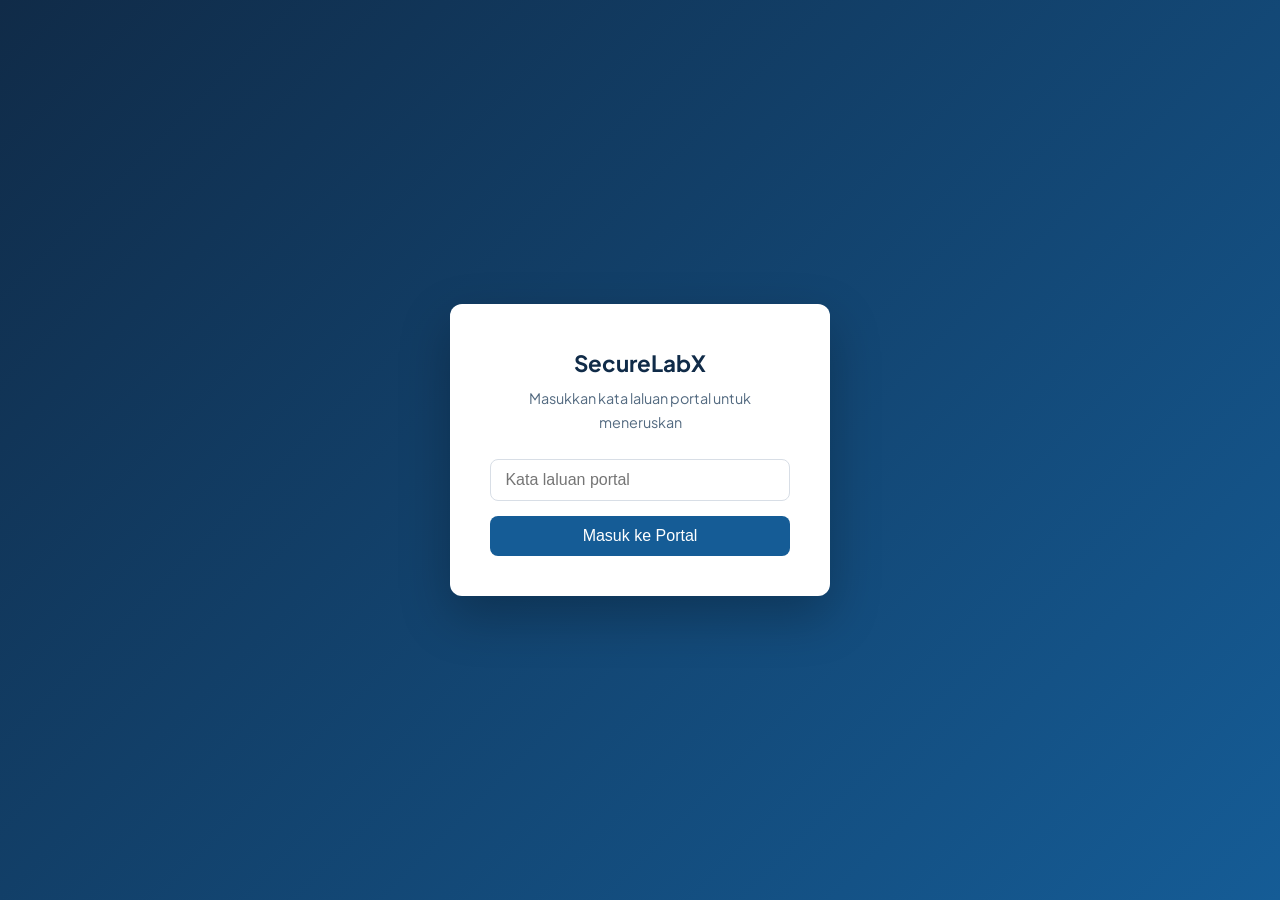
==== index.html @ be130019 "Update SLX Claim Portal V4 - Unified Dashboard" ====
<!DOCTYPE html>
<html lang="ms">
<head>
  <meta charset="UTF-8" />
  <meta name="viewport" content="width=device-width, initial-scale=1.0" />
  <meta name="color-scheme" content="light" />
  <meta name="description" content="Portal dalaman SecureLabX untuk tuntutan staf, pendahuluan tunai, permohonan pembelian dan semakan kelulusan yang dibenarkan." />
  <title>SecureLabX | Portal Permohonan &amp; Kelulusan Staf</title>

  <!-- Kekalkan CSS dan skrip asal untuk fungsi password portal. -->
  <link rel="stylesheet" href="assets/css/style.css" />
  <link rel="preconnect" href="https://fonts.googleapis.com" />
  <link rel="preconnect" href="https://fonts.gstatic.com" crossorigin />
  <link href="https://fonts.googleapis.com/css2?family=Plus+Jakarta+Sans:wght@400;500;600;700;800&display=swap" rel="stylesheet" />

  <style>
    :root {
      --slx-navy: #102b48;
      --slx-ink: #1d334e;
      --slx-blue: #155c96;
      --slx-muted: #536a80;
      --slx-bg: #f4f7fb;
      --slx-card: #ffffff;
      --slx-line: #d9e3ed;
      --slx-teal: #36b6b4;
      --slx-shadow: 0 12px 34px rgba(15, 39, 67, .055);
    }
    *, *::before, *::after { box-sizing: border-box; }
    html { scroll-behavior: smooth; }
    body { margin: 0; color: var(--slx-ink); background: var(--slx-bg); font-family: 'Plus Jakarta Sans', 'Segoe UI', Arial, sans-serif; line-height: 1.7; }
    /* Ubah hanya kawasan halaman portal, bukan tingkah laku login/password asal. */
    #slx-content { font-family: 'Plus Jakarta Sans', 'Segoe UI', Arial, sans-serif; color: var(--slx-ink); font-size: 16px; line-height: 1.7; }
    #slx-content a { color: inherit; }
    #slx-content .slx-header { display: flex; justify-content: space-between; align-items: center; gap: 20px; background: #fff; border-bottom: 1px solid var(--slx-line); padding: 17px max(25px, calc((100vw - 1200px)/2)); }
    #slx-content .slx-brand { display: inline-flex; align-items: center; gap: 12px; font-size: 23px; font-weight: 800; color: var(--slx-navy); letter-spacing: -.75px; white-space: nowrap; }
    #slx-content .brand-mark { display: inline-grid; place-items: center; width: 45px; height: 45px; background: var(--slx-navy); color: #fff; border-radius: 13px; font-size: 14px; font-weight: 800; letter-spacing: -.4px; }
    #slx-content .slx-nav { display: flex; gap: 5px; align-items: center; flex-wrap: wrap; }
    #slx-content .slx-nav a { text-decoration: none; font-size: 14px; font-weight: 700; color: #52667b; padding: 10px 12px; border-radius: 9px; transition: background .18s, color .18s; }
    #slx-content .slx-nav a:hover, #slx-content .slx-nav a:focus-visible { background: #eaf3fa; color: var(--slx-blue); }
    #slx-content .slx-nav a.active { background: #eaf3fa; color: #124e80; }
    #slx-content .slx-main { max-width: 1240px; padding: 36px 24px 56px; margin: 0 auto; }

    #slx-content .slx-hero { position: relative; overflow: hidden; padding: 56px 57px; border-radius: 23px; color: #fff; background: linear-gradient(112deg, #102c4b 0%, #154572 66%, #1b648c 100%); box-shadow: 0 17px 40px rgba(14, 43, 78, .12); }
    #slx-content .slx-hero::after { content: ''; position: absolute; width: 420px; height: 420px; top: -172px; right: -115px; border: 1px solid rgba(255,255,255,.16); border-radius: 50%; box-shadow: 0 0 0 60px rgba(255,255,255,.045), 0 0 0 119px rgba(255,255,255,.028); pointer-events: none; }
    #slx-content .hero-content { position: relative; z-index: 1; max-width: 820px; }
    #slx-content .eyebrow { display: inline-flex; align-items: center; gap: 9px; border: 1px solid rgba(208, 237, 249, .3); background: rgba(255,255,255,.09); border-radius: 30px; padding: 7px 14px; font-size: 12px; font-weight: 800; letter-spacing: 1px; text-transform: uppercase; color: #e5f3fe; }
    #slx-content .eyebrow::before { content: ''; display: inline-block; height: 7px; width: 7px; border-radius: 100%; background: #6ee0d5; }
    #slx-content .slx-hero h1 { margin: 19px 0 18px; color: #fff; font-size: clamp(33px, 4.1vw, 52px); font-weight: 800; line-height: 1.23; letter-spacing: -1.8px; }
    #slx-content .slx-hero .lead { max-width: 740px; color: #e4eff9; font-size: 18px; line-height: 1.85; margin: 0; font-weight: 500; }
    #slx-content .hero-actions { display: flex; flex-wrap: wrap; gap: 12px; margin-top: 27px; }
    #slx-content .hero-btn { display: inline-flex; align-items: center; justify-content: center; gap: 9px; min-height: 49px; border-radius: 11px; text-decoration: none; padding: 12px 19px; font-size: 15px; font-weight: 800; transition: transform .18s, background .18s; }
    #slx-content .hero-btn:hover { transform: translateY(-2px); }
    #slx-content .hero-btn.primary { background: #fff; color: #124673; }
    #slx-content .hero-btn.secondary { border: 1px solid rgba(255,255,255,.42); background: rgba(255,255,255,.10); color: #fff; }

    #slx-content .intro-panel { display: grid; grid-template-columns: 1.24fr 1fr; gap: 19px; margin-top: 23px; }
    #slx-content .intro-card { background: #fff; border: 1px solid var(--slx-line); border-radius: 17px; padding: 27px 29px; box-shadow: var(--slx-shadow); }
    #slx-content .intro-card h2 { margin: 0 0 10px; color: var(--slx-navy); font-size: 21px; font-weight: 800; letter-spacing: -.5px; }
    #slx-content .intro-card p { margin: 0; color: var(--slx-muted); font-size: 16px; line-height: 1.9; }
    #slx-content .who-list { padding: 0; margin: 11px 0 0; list-style: none; }
    #slx-content .who-list li { position: relative; padding-left: 23px; color: var(--slx-muted); font-size: 15.5px; line-height: 1.8; }
    #slx-content .who-list li + li { margin-top: 9px; }
    #slx-content .who-list li::before { position: absolute; top: 12px; left: 1px; content: ''; width: 8px; height: 8px; background: var(--slx-teal); border-radius: 50%; }
    #slx-content .who-list strong { color: var(--slx-ink); }

    #slx-content .section-heading { display: flex; align-items: end; justify-content: space-between; gap: 23px; margin: 48px 0 20px; }
    #slx-content .section-heading .kicker { display: block; color: #286b92; text-transform: uppercase; font-size: 12px; font-weight: 800; letter-spacing: 1.45px; margin: 0 0 7px; }
    #slx-content .section-heading h2 { font-size: 29px; line-height: 1.3; letter-spacing: -.8px; font-weight: 800; color: var(--slx-navy); margin: 0; }
    #slx-content .section-heading p { margin: 0 0 2px; font-size: 15px; line-height: 1.65; max-width: 410px; color: var(--slx-muted); text-align: right; }
    #slx-content .slx-services { display: grid; grid-template-columns: repeat(3, minmax(0, 1fr)); gap: 19px; }
    #slx-content .service-card { min-width: 0; display: flex; flex-direction: column; background: var(--slx-card); border: 1px solid var(--slx-line); padding: 29px 27px 26px; text-decoration: none; border-radius: 18px; box-shadow: var(--slx-shadow); transition: transform .2s, box-shadow .2s, border-color .2s; }
    #slx-content .service-card:hover, #slx-content .service-card:focus-visible { transform: translateY(-4px); border-color: #a7c8df; box-shadow: 0 19px 37px rgba(22, 54, 89, .11); }
    #slx-content .card-top { display: flex; justify-content: space-between; align-items: flex-start; gap: 8px; margin-bottom: 24px; }
    #slx-content .card-icon { display: inline-grid; place-items: center; flex: none; width: 54px; height: 54px; border-radius: 15px; color: #195d94; background: #eaf4fc; }
    #slx-content .card-icon svg { width: 27px; height: 27px; stroke: currentColor; fill: none; stroke-width: 1.75; stroke-linecap: round; stroke-linejoin: round; }
    #slx-content .service-label { display: inline-block; border-radius: 24px; padding: 5px 10px; background: #eef4f9; color: #4c6880; font-size: 11px; line-height: 1.5; font-weight: 800; letter-spacing: .35px; white-space: nowrap; }
    #slx-content .service-label.live { background: #e7f7f2; color: #17634d; }
    #slx-content .service-card h3 { color: var(--slx-navy); font-size: 20px; line-height: 1.45; letter-spacing: -.5px; margin: 0 0 12px; font-weight: 800; }
    #slx-content .service-card p { color: var(--slx-muted); font-size: 16px; line-height: 1.85; margin: 0 0 24px; }
    #slx-content .card-link { color: var(--slx-blue); font-size: 15px; display: inline-flex; align-items: center; gap: 9px; font-weight: 800; margin-top: auto; }
    #slx-content .card-link .arrow { font-size: 20px; line-height: 1; }

    #slx-content .process { display: grid; grid-template-columns: repeat(3, minmax(0,1fr)); gap: 12px; margin-top: 20px; }
    #slx-content .process-item { display: flex; align-items: center; gap: 12px; padding: 17px 19px; background: #e8f1f9; border: 1px solid #d6e5f1; border-radius: 13px; }
    #slx-content .step-number { display: inline-grid; place-items: center; flex: none; width: 32px; height: 32px; border-radius: 10px; color: #fff; background: #1c6397; font-size: 15px; font-weight: 800; }
    #slx-content .process-item span:last-child { color: #244a67; font-size: 15px; font-weight: 700; }

    #slx-content .approval-card { display: flex; align-items: center; gap: 24px; background: #fff; border: 1px solid #caddec; border-radius: 19px; padding: 28px 29px; text-decoration: none; box-shadow: var(--slx-shadow); transition: transform .2s, box-shadow .2s; }
    #slx-content .approval-card:hover, #slx-content .approval-card:focus-visible { transform: translateY(-3px); box-shadow: 0 17px 35px rgba(19, 55, 87, .11); }
    #slx-content .approval-card .card-icon { height: 65px; width: 65px; border-radius: 17px; background: #dcecf9; }
    #slx-content .approval-info { min-width: 0; flex: 1; }
    #slx-content .approval-info h3 { font-size: 21px; line-height: 1.45; margin: 6px 0 7px; color: var(--slx-navy); font-weight: 800; }
    #slx-content .approval-info p { color: var(--slx-muted); font-size: 16px; line-height: 1.8; margin: 0; }
    #slx-content .approval-action { display: inline-flex; justify-content: center; align-items: center; gap: 8px; white-space: nowrap; background: #16598f; color: #fff; border-radius: 11px; min-height: 47px; padding: 12px 16px; font-size: 14px; font-weight: 800; }

    #slx-content .notice { display: flex; gap: 15px; margin-top: 26px; padding: 23px 25px; border: 1px solid var(--slx-line); background: #fff; border-radius: 16px; }
    #slx-content .notice-symbol { display: inline-grid; place-items: center; flex: none; width: 35px; height: 35px; border-radius: 50%; color: #16598f; background: #e6f2fb; font-weight: 800; font-size: 18px; }
    #slx-content .notice h3 { color: var(--slx-navy); font-size: 17px; line-height: 1.4; margin: 0 0 5px; font-weight: 800; }
    #slx-content .notice p { color: var(--slx-muted); font-size: 15px; line-height: 1.9; margin: 0; }
    #slx-content .slx-footer { text-align: center; border-top: 1px solid var(--slx-line); padding: 25px 16px 30px; font-size: 13px; color: #62788b; }
    #slx-content a:focus-visible { outline: 3px solid #32a7be; outline-offset: 3px; }
    @media (max-width: 1060px) {
      #slx-content .slx-header { flex-direction: column; align-items: flex-start; gap: 12px; padding: 18px 26px; }
      #slx-content .slx-services { grid-template-columns: repeat(2, minmax(0, 1fr)); }
      #slx-content .intro-panel { grid-template-columns: 1fr; }
      #slx-content .approval-card { flex-wrap: wrap; }
      #slx-content .approval-action { margin-left: 89px; }
    }
    @media (max-width: 670px) {
      #slx-content .slx-main { padding: 18px 15px 42px; }
      #slx-content .slx-header { padding: 14px 15px; }
      #slx-content .slx-nav { max-width: 100%; flex-wrap: nowrap; overflow-x: auto; padding-bottom: 4px; }
      #slx-content .slx-nav a { white-space: nowrap; flex: none; padding: 9px 10px; font-size: 13px; }
      #slx-content .slx-hero { padding: 35px 25px; border-radius: 17px; }
      #slx-content .slx-hero h1 { font-size: 34px; letter-spacing: -1px; }
      #slx-content .slx-hero .lead { font-size: 16px; }
      #slx-content .hero-btn { width: 100%; }
      #slx-content .intro-card { padding: 23px 21px; }
      #slx-content .section-heading { display: block; margin: 35px 0 17px; }
      #slx-content .section-heading h2 { font-size: 25px; }
      #slx-content .section-heading p { text-align: left; max-width: none; margin-top: 8px; }
      #slx-content .slx-services, #slx-content .process { grid-template-columns: 1fr; }
      #slx-content .service-card { padding: 25px 22px; }
      #slx-content .approval-card { align-items: flex-start; flex-direction: column; padding: 23px 21px; }
      #slx-content .approval-action { margin-left: 0; width: 100%; }
      #slx-content .notice { padding: 20px 18px; }
    }
    @media (prefers-reduced-motion: reduce) {
      html { scroll-behavior: auto; }
      #slx-content .service-card, #slx-content .approval-card, #slx-content .hero-btn { transition: none; }
    }
  </style>
</head>
<body>

<!-- JANGAN tukar ID di bawah. auth.js bergantung pada ID ini. -->
<div id="slx-gate">
  <div class="slx-gate-card">
    <h1>SecureLabX</h1>
    <p class="subtitle">Masukkan kata laluan portal untuk meneruskan</p>
    <form id="slx-gate-form">
      <input type="password" id="slx-gate-password" placeholder="Kata laluan portal" autocomplete="current-password" required />
      <button type="submit">Masuk ke Portal</button>
      <p id="slx-gate-error">Kata laluan tidak tepat. Sila cuba lagi.</p>
    </form>
  </div>
</div>

<div id="slx-content">
  <header class="slx-header">
    <div class="slx-brand"><span class="brand-mark" aria-hidden="true">SLX</span><span>SecureLabX</span></div>
    <nav class="slx-nav" aria-label="Navigasi utama">
      <a href="index.html" class="active" aria-current="page">Utama</a>
      <a href="#applications">Permohonan Staf</a>
      <a href="claim_form/claim_form.html">Claim Request</a>
      <a href="claim_form/dashboard.html">Claim Dashboard</a>
      <a href="https://script.google.com/macros/s/AKfycbx4iBJ4kCzPxj4_gWT8E-dr0n1TlCt_-ikyGUvIaXJ5-uUkg5db8K-AGAieKJ2CPg6H/exec" target="_blank" rel="noopener noreferrer">Cash Advance</a>
      <a href="#management">Kelulusan</a>
    </nav>
  </header>

  <main class="slx-main">
    <section class="slx-hero" aria-labelledby="main-title">
      <div class="hero-content">
        <span class="eyebrow">Portal Dalaman SecureLabX</span>
        <h1 id="main-title">Permohonan Staf.<br>Lebih Mudah, Lebih Tersusun.</h1>
        <p class="lead">Satu pusat akses untuk menghantar tuntutan kerja, memohon pendahuluan tunai dan membuat permintaan pembelian. Pegawai yang diberi kuasa juga boleh mengurus semakan dan rekod kelulusan melalui dashboard khas.</p>
        <div class="hero-actions">
          <a class="hero-btn primary" href="#applications">Lihat Permohonan <span aria-hidden="true">↓</span></a>
          <a class="hero-btn secondary" href="#management">Dashboard Kelulusan <span aria-hidden="true">↗</span></a>
        </div>
      </div>
    </section>

    <div class="intro-panel">
      <section class="intro-card" aria-labelledby="about-heading">
        <h2 id="about-heading">Portal Ini Untuk Apa?</h2>
        <p>Portal ini ialah <strong>pusat permohonan dalaman SecureLabX</strong>. Semua borang utama dihimpunkan di satu tempat supaya staf mudah memilih jenis permohonan yang betul. Setiap permohonan akan diproses mengikut prosedur dan pegawai yang bertanggungjawab bagi modul berkenaan.</p>
      </section>
      <section class="intro-card" aria-labelledby="who-heading">
        <h2 id="who-heading">Siapa Yang Boleh Menggunakannya?</h2>
        <ul class="who-list">
          <li><strong>Staf SLX:</strong> Hantar permohonan kerja melalui borang yang berkaitan.</li>
          <li><strong>Finance &amp; Management:</strong> Semak, rekod tindakan dan pantau permohonan mengikut akses yang dibenarkan.</li>
        </ul>
      </section>
    </div>

    <section id="applications" aria-labelledby="applications-heading">
      <div class="section-heading">
        <div><span class="kicker">Pusat Permohonan</span><h2 id="applications-heading">Staff Applications</h2></div>
        <p>Pilih borang berdasarkan tujuan permohonan. Setiap borang mempunyai proses dan dokumen sokongan tersendiri.</p>
      </div>

      <div class="slx-services">
        <a class="service-card" href="claim_form/claim_form.html">
          <div class="card-top">
            <span class="card-icon" aria-hidden="true"><svg viewBox="0 0 24 24"><path d="M8 3h8l3 3v15l-3-2-4 2-4-2-3 2V3h3z"/><path d="M9 9h6M9 13h6"/></svg></span>
            <span class="service-label">TUNTUTAN</span>
          </div>
          <h3>Claim Request</h3>
          <p>Untuk menuntut semula perbelanjaan rasmi syarikat yang telah dibayar oleh staf. Sertakan resit dan dokumen sokongan untuk semakan Finance.</p>
          <span class="card-link">Buka Borang Claim <span class="arrow" aria-hidden="true">→</span></span>
        </a>

        <a class="service-card" href="https://script.google.com/macros/s/AKfycbx4iBJ4kCzPxj4_gWT8E-dr0n1TlCt_-ikyGUvIaXJ5-uUkg5db8K-AGAieKJ2CPg6H/exec" target="_blank" rel="noopener noreferrer">
          <div class="card-top">
            <span class="card-icon" aria-hidden="true"><svg viewBox="0 0 24 24"><rect x="3" y="6" width="18" height="14" rx="2"/><path d="M3 10h18M7 16h4M16 3v3"/></svg></span>
            <span class="service-label live">RASMI / AKTIF</span>
          </div>
          <h3>Cash Advance Application</h3>
          <p>Untuk memohon wang pendahuluan <strong>sebelum</strong> perbelanjaan kerja dibuat. Staf boleh menyemak permohonan dan menghantar resit bagi penyelesaian pendahuluan (settlement).</p>
          <span class="card-link">Buka Cash Advance <span class="arrow" aria-hidden="true">↗</span></span>
        </a>

        <a class="service-card" href="https://script.google.com/macros/s/AKfycby_X7b4Rk4EPM42kFjE6WEC58GGOBz6Cfj9ABED5ZtMEh94Sp7uUG8ZiTL-DDYAFSKo1g/exec" target="_blank" rel="noopener noreferrer">
          <div class="card-top">
            <span class="card-icon" aria-hidden="true"><svg viewBox="0 0 24 24"><path d="M4 7h16l-2 12H6L4 7zM8 7V5a4 4 0 0 1 8 0v2"/><path d="M9 12h6"/></svg></span>
            <span class="service-label live">PR · RASMI / AKTIF</span>
          </div>
          <h3>Purchase Request Application</h3>
          <p>Untuk memohon pembelian barang, peralatan atau perkhidmatan bagi kegunaan operasi, projek atau jabatan sebelum tindakan pembelian dibuat.</p>
          <span class="card-link">Buka Purchase Request <span class="arrow" aria-hidden="true">↗</span></span>
        </a>
      </div>

      <div class="process" aria-label="Panduan ringkas">
        <div class="process-item"><span class="step-number">1</span><span>Pilih jenis permohonan</span></div>
        <div class="process-item"><span class="step-number">2</span><span>Isi maklumat &amp; lampiran</span></div>
        <div class="process-item"><span class="step-number">3</span><span>Hantar untuk proses berkaitan</span></div>
      </div>
    </section>

    <section id="management" aria-labelledby="management-heading">
      <div class="section-heading">
        <div><span class="kicker">Akses Pegawai Dibenarkan</span><h2 id="management-heading">Management &amp; Approvals</h2></div>
        <p>Khas untuk pegawai yang mempunyai peranan semakan, kelulusan atau pemantauan.</p>
      </div>

      <!-- Claim Management: separate Admin/OM login at Apps Script -->
      <a class="approval-card" href="claim_form/dashboard.html" style="margin-bottom:16px">
        <span class="card-icon" aria-hidden="true"><svg viewBox="0 0 24 24"><path d="M4 3h12l4 4v14H4V3zM8 11h8M8 15h5M8 7h4"/><path d="m15 17 2 2 4-5"/></svg></span>
        <span class="approval-info">
          <span class="service-label live">CLAIM · MANAGEMENT</span>
          <h3>Reimbursement Claim — Management Dashboard</h3>
          <p><strong>Admin/HR</strong> menyemak tuntutan dan <strong>OM</strong> membuat kelulusan melalui username/password sedia ada. Finance dan Audit mengakses fungsi masing-masing mengikut kebenaran.</p>
        </span>
        <span class="approval-action">Buka Claim Dashboard <span aria-hidden="true">↗</span></span>
      </a>

      <a class="approval-card" href="https://script.google.com/macros/s/AKfycbx4iBJ4kCzPxj4_gWT8E-dr0n1TlCt_-ikyGUvIaXJ5-uUkg5db8K-AGAieKJ2CPg6H/exec?view=approval" target="_blank" rel="noopener noreferrer">
        <span class="card-icon" aria-hidden="true"><svg viewBox="0 0 24 24"><path d="M7 3h10l3 3v15H4V3h3zM8 11l2.3 2.3L16 8M8 17h8"/></svg></span>
        <span class="approval-info">
          <span class="service-label live">BCA · RASMI / AKTIF</span>
          <h3>Business Cash Advance — Approval &amp; Finance Dashboard</h3>
          <p>Untuk <strong>Finance, OM, Yan Ting dan Owner Audit</strong> menyemak permohonan, merekod keputusan pihak yang diberi kuasa, mengurus rekod pembayaran dan settlement mengikut peranan. Login menggunakan email berdaftar dan kod OTP.</p>
        </span>
        <span class="approval-action">Buka Dashboard <span aria-hidden="true">↗</span></span>
      </a>

      <a class="approval-card" style="margin-top:16px" href="https://script.google.com/macros/s/AKfycby_X7b4Rk4EPM42kFjE6WEC58GGOBz6Cfj9ABED5ZtMEh94Sp7uUG8ZiTL-DDYAFSKo1g/exec?view=approval" target="_blank" rel="noopener noreferrer">
        <span class="card-icon" aria-hidden="true"><svg viewBox="0 0 24 24"><path d="M4 4h16v16H4zM8 9h8M8 13h8M8 17h5"/></svg></span>
        <span class="approval-info"><span class="service-label live">PR · RASMI / AKTIF</span>
          <h3>Purchase Request — Approval &amp; Finance Dashboard</h3>
          <p>Untuk Admin/HR, OM dan Finance. Keputusan Dr. Adib direkod oleh OM setelah beliau membuat keputusan; Dr. Adib mempunyai akses lihat sahaja. OTP diperlukan untuk dashboard ini.</p>
        </span>
        <span class="approval-action">Buka PR Dashboard <span aria-hidden="true">↗</span></span>
      </a>
    </section>

    <aside class="notice" aria-labelledby="notice-heading">
      <span class="notice-symbol" aria-hidden="true">i</span>
      <div>
        <h3 id="notice-heading">Makluman Akses &amp; Status Sistem</h3>
        <p><strong>Cash Advance dan Purchase Request serta dashboard kelulusannya ialah modul rasmi SLX untuk staf dan pegawai yang diberi kuasa.</strong> Semua permohonan, rekod dan kelulusan tertakluk kepada polisi serta prosedur syarikat. Sebarang pembayaran sebenar diuruskan oleh Jabatan Kewangan mengikut proses yang ditetapkan. Jika Google memaparkan ralat <em>“File not found”</em>, cuba buka melalui profil Chrome dengan akaun Google yang dibenarkan. Penggunaan Incognito tidak diwajibkan.</p>
      </div>
    </aside>
  </main>

  <footer class="slx-footer">&copy; <span id="slx-year"></span> SecureLabX Sdn. Bhd. &nbsp;·&nbsp; Internal Staff Portal &nbsp;·&nbsp; For Authorised Use Only</footer>
</div>

<script>document.getElementById('slx-year').textContent = new Date().getFullYear();</script>
<!-- Kekalkan fail yang sedia ada; jangan pindahkan atau tukar namanya. -->
<script src="assets/js/config.js"></script>
<script src="assets/js/auth.js"></script>
</body>
</html>
---- assets/css/style.css ----
:root {
  --slx-navy: #0b1f3a;
  --slx-blue: #1c4e91;
  --slx-accent: #2f8fdb;
  --slx-bg: #f4f6f9;
  --slx-text: #1a1f29;
  --slx-muted: #5a6472;
  --slx-border: #d8dee6;
  --slx-white: #ffffff;
  --slx-success: #1e7d3c;
  --slx-error: #b3261e;
}

* {
  box-sizing: border-box;
}

body {
  margin: 0;
  font-family: "Segoe UI", system-ui, -apple-system, Arial, sans-serif;
  background: var(--slx-bg);
  color: var(--slx-text);
}

/* ---------- Password gate ---------- */
#slx-gate {
  display: none;
  min-height: 100vh;
  align-items: center;
  justify-content: center;
  background: linear-gradient(135deg, var(--slx-navy), var(--slx-blue));
  padding: 1.5rem;
}

.slx-gate-card {
  background: var(--slx-white);
  border-radius: 12px;
  padding: 2.5rem;
  width: 100%;
  max-width: 380px;
  box-shadow: 0 20px 50px rgba(0, 0, 0, 0.25);
  text-align: center;
}

.slx-gate-card h1 {
  margin: 0 0 0.25rem;
  font-size: 1.4rem;
  color: var(--slx-navy);
}

.slx-gate-card p.subtitle {
  margin: 0 0 1.5rem;
  color: var(--slx-muted);
  font-size: 0.9rem;
}

.slx-gate-card input[type="password"] {
  width: 100%;
  padding: 0.7rem 0.9rem;
  border: 1px solid var(--slx-border);
  border-radius: 8px;
  font-size: 1rem;
  margin-bottom: 0.9rem;
}

.slx-gate-card button {
  width: 100%;
  padding: 0.7rem;
  border: none;
  border-radius: 8px;
  background: var(--slx-blue);
  color: white;
  font-size: 1rem;
  cursor: pointer;
}

.slx-gate-card button:hover {
  background: var(--slx-navy);
}

#slx-gate-error {
  display: none;
  color: var(--slx-error);
  font-size: 0.85rem;
  margin-top: 0.7rem;
}

/* ---------- Layout ---------- */
header.slx-header {
  background: var(--slx-navy);
  color: white;
  padding: 1rem 1.5rem;
  display: flex;
  align-items: center;
  justify-content: space-between;
  flex-wrap: wrap;
  gap: 0.75rem;
}

header.slx-header .slx-brand {
  font-size: 1.3rem;
  font-weight: 700;
  letter-spacing: 0.02em;
}

nav.slx-nav a {
  color: #d9e6f7;
  text-decoration: none;
  margin-left: 1.25rem;
  font-size: 0.95rem;
}

nav.slx-nav a:hover,
nav.slx-nav a.active {
  color: white;
  text-decoration: underline;
}

main.slx-main {
  max-width: 880px;
  margin: 0 auto;
  padding: 2rem 1.5rem 4rem;
}

.slx-card {
  background: var(--slx-white);
  border: 1px solid var(--slx-border);
  border-radius: 12px;
  padding: 1.75rem;
  margin-bottom: 1.5rem;
}

.slx-card h2 {
  margin-top: 0;
  color: var(--slx-navy);
}

.slx-hero h1 {
  color: var(--slx-navy);
  margin-bottom: 0.25rem;
}

.slx-hero p.lead {
  color: var(--slx-muted);
  font-size: 1.05rem;
}

.slx-services {
  display: grid;
  grid-template-columns: repeat(auto-fit, minmax(200px, 1fr));
  gap: 1rem;
}

.slx-services a {
  display: block;
  background: var(--slx-bg);
  border-radius: 8px;
  padding: 1rem;
  color: inherit;
  text-decoration: none;
  transition: background 0.15s;
}

.slx-services a:hover {
  background: #e8ecf3;
}

.slx-services h3 {
  margin: 0 0 0.4rem;
  font-size: 1rem;
  color: var(--slx-blue);
}

.slx-services p {
  margin: 0;
  font-size: 0.9rem;
  color: var(--slx-muted);
}

footer.slx-footer {
  text-align: center;
  color: var(--slx-muted);
  font-size: 0.85rem;
  padding: 1.5rem;
}

/* ---------- Forms ---------- */
form.slx-form label {
  display: block;
  font-weight: 600;
  margin: 1rem 0 0.35rem;
  font-size: 0.9rem;
}

form.slx-form input,
form.slx-form select,
form.slx-form textarea {
  width: 100%;
  padding: 0.6rem 0.75rem;
  border: 1px solid var(--slx-border);
  border-radius: 8px;
  font-size: 0.95rem;
  font-family: inherit;
}

form.slx-form textarea {
  min-height: 100px;
  resize: vertical;
}

form.slx-form .slx-row {
  display: grid;
  grid-template-columns: 1fr 1fr;
  gap: 1rem;
}

form.slx-form button[type="submit"] {
  margin-top: 1.5rem;
  padding: 0.7rem 1.5rem;
  border: none;
  border-radius: 8px;
  background: var(--slx-accent);
  color: white;
  font-size: 1rem;
  cursor: pointer;
}

form.slx-form button[type="submit"]:hover {
  background: var(--slx-blue);
}

form.slx-form button[type="submit"]:disabled {
  opacity: 0.6;
  cursor: not-allowed;
}

.form-status {
  display: none;
  margin-top: 1rem;
  padding: 0.75rem 1rem;
  border-radius: 8px;
  font-size: 0.9rem;
}

.form-status.success {
  background: #e6f4ea;
  color: var(--slx-success);
}

.form-status.error {
  background: #fbe9e7;
  color: var(--slx-error);
}

@media (max-width: 560px) {
  form.slx-form .slx-row {
    grid-template-columns: 1fr;
  }
}
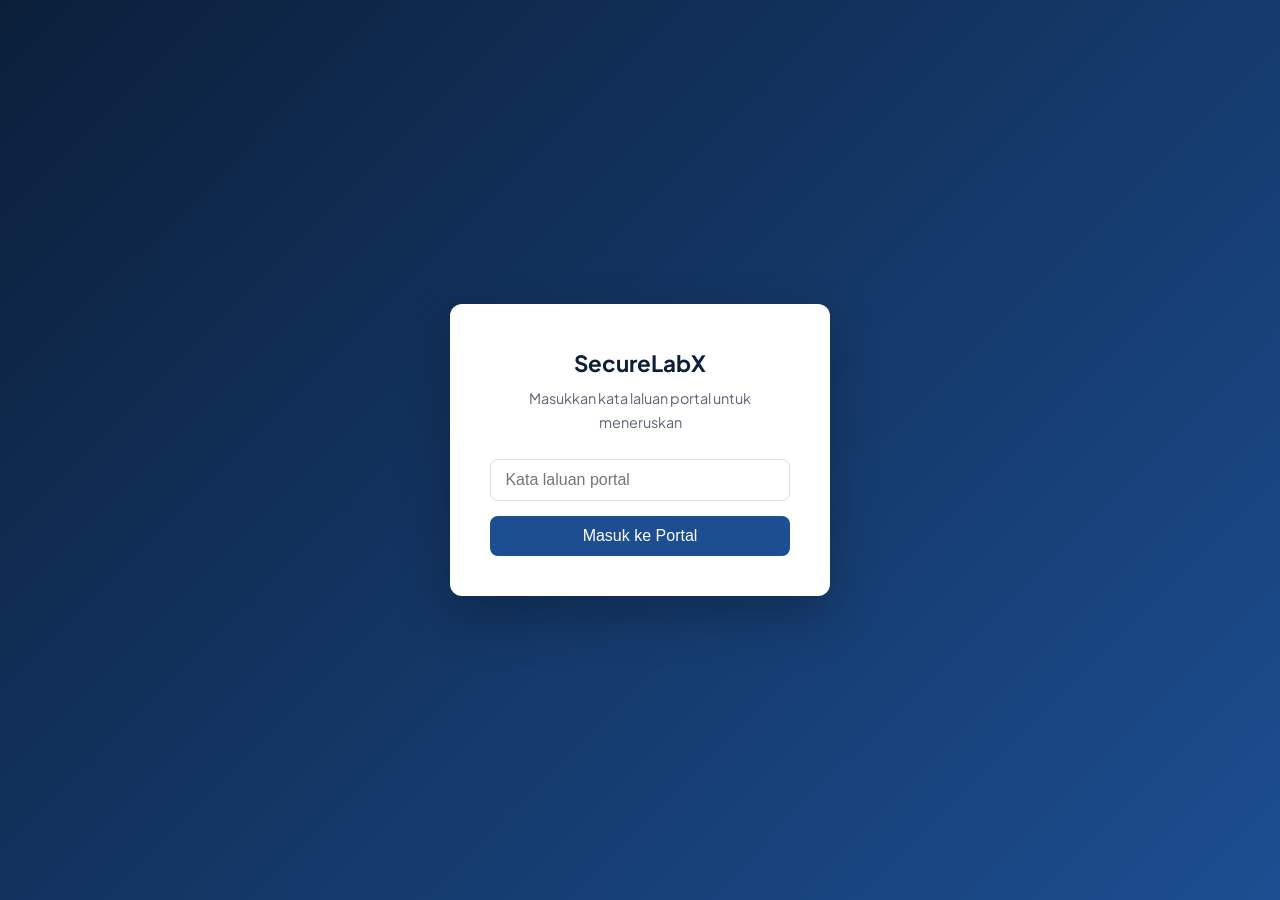
==== commit 58bcb2f9: "Update SLX Main Portal V6 - Corporate Interactive Design" ====
--- a/index.html
+++ b/index.html
@@ -1,287 +1,283 @@
 <!DOCTYPE html>
 <html lang="ms">
 <head>
-  <meta charset="UTF-8" />
-  <meta name="viewport" content="width=device-width, initial-scale=1.0" />
-  <meta name="color-scheme" content="light" />
-  <meta name="description" content="Portal dalaman SecureLabX untuk tuntutan staf, pendahuluan tunai, permohonan pembelian dan semakan kelulusan yang dibenarkan." />
-  <title>SecureLabX | Portal Permohonan &amp; Kelulusan Staf</title>
-
-  <!-- Kekalkan CSS dan skrip asal untuk fungsi password portal. -->
-  <link rel="stylesheet" href="assets/css/style.css" />
-  <link rel="preconnect" href="https://fonts.googleapis.com" />
-  <link rel="preconnect" href="https://fonts.gstatic.com" crossorigin />
-  <link href="https://fonts.googleapis.com/css2?family=Plus+Jakarta+Sans:wght@400;500;600;700;800&display=swap" rel="stylesheet" />
-
-  <style>
-    :root {
-      --slx-navy: #102b48;
-      --slx-ink: #1d334e;
-      --slx-blue: #155c96;
-      --slx-muted: #536a80;
-      --slx-bg: #f4f7fb;
-      --slx-card: #ffffff;
-      --slx-line: #d9e3ed;
-      --slx-teal: #36b6b4;
-      --slx-shadow: 0 12px 34px rgba(15, 39, 67, .055);
-    }
-    *, *::before, *::after { box-sizing: border-box; }
-    html { scroll-behavior: smooth; }
-    body { margin: 0; color: var(--slx-ink); background: var(--slx-bg); font-family: 'Plus Jakarta Sans', 'Segoe UI', Arial, sans-serif; line-height: 1.7; }
-    /* Ubah hanya kawasan halaman portal, bukan tingkah laku login/password asal. */
-    #slx-content { font-family: 'Plus Jakarta Sans', 'Segoe UI', Arial, sans-serif; color: var(--slx-ink); font-size: 16px; line-height: 1.7; }
-    #slx-content a { color: inherit; }
-    #slx-content .slx-header { display: flex; justify-content: space-between; align-items: center; gap: 20px; background: #fff; border-bottom: 1px solid var(--slx-line); padding: 17px max(25px, calc((100vw - 1200px)/2)); }
-    #slx-content .slx-brand { display: inline-flex; align-items: center; gap: 12px; font-size: 23px; font-weight: 800; color: var(--slx-navy); letter-spacing: -.75px; white-space: nowrap; }
-    #slx-content .brand-mark { display: inline-grid; place-items: center; width: 45px; height: 45px; background: var(--slx-navy); color: #fff; border-radius: 13px; font-size: 14px; font-weight: 800; letter-spacing: -.4px; }
-    #slx-content .slx-nav { display: flex; gap: 5px; align-items: center; flex-wrap: wrap; }
-    #slx-content .slx-nav a { text-decoration: none; font-size: 14px; font-weight: 700; color: #52667b; padding: 10px 12px; border-radius: 9px; transition: background .18s, color .18s; }
-    #slx-content .slx-nav a:hover, #slx-content .slx-nav a:focus-visible { background: #eaf3fa; color: var(--slx-blue); }
-    #slx-content .slx-nav a.active { background: #eaf3fa; color: #124e80; }
-    #slx-content .slx-main { max-width: 1240px; padding: 36px 24px 56px; margin: 0 auto; }
-
-    #slx-content .slx-hero { position: relative; overflow: hidden; padding: 56px 57px; border-radius: 23px; color: #fff; background: linear-gradient(112deg, #102c4b 0%, #154572 66%, #1b648c 100%); box-shadow: 0 17px 40px rgba(14, 43, 78, .12); }
-    #slx-content .slx-hero::after { content: ''; position: absolute; width: 420px; height: 420px; top: -172px; right: -115px; border: 1px solid rgba(255,255,255,.16); border-radius: 50%; box-shadow: 0 0 0 60px rgba(255,255,255,.045), 0 0 0 119px rgba(255,255,255,.028); pointer-events: none; }
-    #slx-content .hero-content { position: relative; z-index: 1; max-width: 820px; }
-    #slx-content .eyebrow { display: inline-flex; align-items: center; gap: 9px; border: 1px solid rgba(208, 237, 249, .3); background: rgba(255,255,255,.09); border-radius: 30px; padding: 7px 14px; font-size: 12px; font-weight: 800; letter-spacing: 1px; text-transform: uppercase; color: #e5f3fe; }
-    #slx-content .eyebrow::before { content: ''; display: inline-block; height: 7px; width: 7px; border-radius: 100%; background: #6ee0d5; }
-    #slx-content .slx-hero h1 { margin: 19px 0 18px; color: #fff; font-size: clamp(33px, 4.1vw, 52px); font-weight: 800; line-height: 1.23; letter-spacing: -1.8px; }
-    #slx-content .slx-hero .lead { max-width: 740px; color: #e4eff9; font-size: 18px; line-height: 1.85; margin: 0; font-weight: 500; }
-    #slx-content .hero-actions { display: flex; flex-wrap: wrap; gap: 12px; margin-top: 27px; }
-    #slx-content .hero-btn { display: inline-flex; align-items: center; justify-content: center; gap: 9px; min-height: 49px; border-radius: 11px; text-decoration: none; padding: 12px 19px; font-size: 15px; font-weight: 800; transition: transform .18s, background .18s; }
-    #slx-content .hero-btn:hover { transform: translateY(-2px); }
-    #slx-content .hero-btn.primary { background: #fff; color: #124673; }
-    #slx-content .hero-btn.secondary { border: 1px solid rgba(255,255,255,.42); background: rgba(255,255,255,.10); color: #fff; }
-
-    #slx-content .intro-panel { display: grid; grid-template-columns: 1.24fr 1fr; gap: 19px; margin-top: 23px; }
-    #slx-content .intro-card { background: #fff; border: 1px solid var(--slx-line); border-radius: 17px; padding: 27px 29px; box-shadow: var(--slx-shadow); }
-    #slx-content .intro-card h2 { margin: 0 0 10px; color: var(--slx-navy); font-size: 21px; font-weight: 800; letter-spacing: -.5px; }
-    #slx-content .intro-card p { margin: 0; color: var(--slx-muted); font-size: 16px; line-height: 1.9; }
-    #slx-content .who-list { padding: 0; margin: 11px 0 0; list-style: none; }
-    #slx-content .who-list li { position: relative; padding-left: 23px; color: var(--slx-muted); font-size: 15.5px; line-height: 1.8; }
-    #slx-content .who-list li + li { margin-top: 9px; }
-    #slx-content .who-list li::before { position: absolute; top: 12px; left: 1px; content: ''; width: 8px; height: 8px; background: var(--slx-teal); border-radius: 50%; }
-    #slx-content .who-list strong { color: var(--slx-ink); }
-
-    #slx-content .section-heading { display: flex; align-items: end; justify-content: space-between; gap: 23px; margin: 48px 0 20px; }
-    #slx-content .section-heading .kicker { display: block; color: #286b92; text-transform: uppercase; font-size: 12px; font-weight: 800; letter-spacing: 1.45px; margin: 0 0 7px; }
-    #slx-content .section-heading h2 { font-size: 29px; line-height: 1.3; letter-spacing: -.8px; font-weight: 800; color: var(--slx-navy); margin: 0; }
-    #slx-content .section-heading p { margin: 0 0 2px; font-size: 15px; line-height: 1.65; max-width: 410px; color: var(--slx-muted); text-align: right; }
-    #slx-content .slx-services { display: grid; grid-template-columns: repeat(3, minmax(0, 1fr)); gap: 19px; }
-    #slx-content .service-card { min-width: 0; display: flex; flex-direction: column; background: var(--slx-card); border: 1px solid var(--slx-line); padding: 29px 27px 26px; text-decoration: none; border-radius: 18px; box-shadow: var(--slx-shadow); transition: transform .2s, box-shadow .2s, border-color .2s; }
-    #slx-content .service-card:hover, #slx-content .service-card:focus-visible { transform: translateY(-4px); border-color: #a7c8df; box-shadow: 0 19px 37px rgba(22, 54, 89, .11); }
-    #slx-content .card-top { display: flex; justify-content: space-between; align-items: flex-start; gap: 8px; margin-bottom: 24px; }
-    #slx-content .card-icon { display: inline-grid; place-items: center; flex: none; width: 54px; height: 54px; border-radius: 15px; color: #195d94; background: #eaf4fc; }
-    #slx-content .card-icon svg { width: 27px; height: 27px; stroke: currentColor; fill: none; stroke-width: 1.75; stroke-linecap: round; stroke-linejoin: round; }
-    #slx-content .service-label { display: inline-block; border-radius: 24px; padding: 5px 10px; background: #eef4f9; color: #4c6880; font-size: 11px; line-height: 1.5; font-weight: 800; letter-spacing: .35px; white-space: nowrap; }
-    #slx-content .service-label.live { background: #e7f7f2; color: #17634d; }
-    #slx-content .service-card h3 { color: var(--slx-navy); font-size: 20px; line-height: 1.45; letter-spacing: -.5px; margin: 0 0 12px; font-weight: 800; }
-    #slx-content .service-card p { color: var(--slx-muted); font-size: 16px; line-height: 1.85; margin: 0 0 24px; }
-    #slx-content .card-link { color: var(--slx-blue); font-size: 15px; display: inline-flex; align-items: center; gap: 9px; font-weight: 800; margin-top: auto; }
-    #slx-content .card-link .arrow { font-size: 20px; line-height: 1; }
-
-    #slx-content .process { display: grid; grid-template-columns: repeat(3, minmax(0,1fr)); gap: 12px; margin-top: 20px; }
-    #slx-content .process-item { display: flex; align-items: center; gap: 12px; padding: 17px 19px; background: #e8f1f9; border: 1px solid #d6e5f1; border-radius: 13px; }
-    #slx-content .step-number { display: inline-grid; place-items: center; flex: none; width: 32px; height: 32px; border-radius: 10px; color: #fff; background: #1c6397; font-size: 15px; font-weight: 800; }
-    #slx-content .process-item span:last-child { color: #244a67; font-size: 15px; font-weight: 700; }
-
-    #slx-content .approval-card { display: flex; align-items: center; gap: 24px; background: #fff; border: 1px solid #caddec; border-radius: 19px; padding: 28px 29px; text-decoration: none; box-shadow: var(--slx-shadow); transition: transform .2s, box-shadow .2s; }
-    #slx-content .approval-card:hover, #slx-content .approval-card:focus-visible { transform: translateY(-3px); box-shadow: 0 17px 35px rgba(19, 55, 87, .11); }
-    #slx-content .approval-card .card-icon { height: 65px; width: 65px; border-radius: 17px; background: #dcecf9; }
-    #slx-content .approval-info { min-width: 0; flex: 1; }
-    #slx-content .approval-info h3 { font-size: 21px; line-height: 1.45; margin: 6px 0 7px; color: var(--slx-navy); font-weight: 800; }
-    #slx-content .approval-info p { color: var(--slx-muted); font-size: 16px; line-height: 1.8; margin: 0; }
-    #slx-content .approval-action { display: inline-flex; justify-content: center; align-items: center; gap: 8px; white-space: nowrap; background: #16598f; color: #fff; border-radius: 11px; min-height: 47px; padding: 12px 16px; font-size: 14px; font-weight: 800; }
-
-    #slx-content .notice { display: flex; gap: 15px; margin-top: 26px; padding: 23px 25px; border: 1px solid var(--slx-line); background: #fff; border-radius: 16px; }
-    #slx-content .notice-symbol { display: inline-grid; place-items: center; flex: none; width: 35px; height: 35px; border-radius: 50%; color: #16598f; background: #e6f2fb; font-weight: 800; font-size: 18px; }
-    #slx-content .notice h3 { color: var(--slx-navy); font-size: 17px; line-height: 1.4; margin: 0 0 5px; font-weight: 800; }
-    #slx-content .notice p { color: var(--slx-muted); font-size: 15px; line-height: 1.9; margin: 0; }
-    #slx-content .slx-footer { text-align: center; border-top: 1px solid var(--slx-line); padding: 25px 16px 30px; font-size: 13px; color: #62788b; }
-    #slx-content a:focus-visible { outline: 3px solid #32a7be; outline-offset: 3px; }
-    @media (max-width: 1060px) {
-      #slx-content .slx-header { flex-direction: column; align-items: flex-start; gap: 12px; padding: 18px 26px; }
-      #slx-content .slx-services { grid-template-columns: repeat(2, minmax(0, 1fr)); }
-      #slx-content .intro-panel { grid-template-columns: 1fr; }
-      #slx-content .approval-card { flex-wrap: wrap; }
-      #slx-content .approval-action { margin-left: 89px; }
-    }
-    @media (max-width: 670px) {
-      #slx-content .slx-main { padding: 18px 15px 42px; }
-      #slx-content .slx-header { padding: 14px 15px; }
-      #slx-content .slx-nav { max-width: 100%; flex-wrap: nowrap; overflow-x: auto; padding-bottom: 4px; }
-      #slx-content .slx-nav a { white-space: nowrap; flex: none; padding: 9px 10px; font-size: 13px; }
-      #slx-content .slx-hero { padding: 35px 25px; border-radius: 17px; }
-      #slx-content .slx-hero h1 { font-size: 34px; letter-spacing: -1px; }
-      #slx-content .slx-hero .lead { font-size: 16px; }
-      #slx-content .hero-btn { width: 100%; }
-      #slx-content .intro-card { padding: 23px 21px; }
-      #slx-content .section-heading { display: block; margin: 35px 0 17px; }
-      #slx-content .section-heading h2 { font-size: 25px; }
-      #slx-content .section-heading p { text-align: left; max-width: none; margin-top: 8px; }
-      #slx-content .slx-services, #slx-content .process { grid-template-columns: 1fr; }
-      #slx-content .service-card { padding: 25px 22px; }
-      #slx-content .approval-card { align-items: flex-start; flex-direction: column; padding: 23px 21px; }
-      #slx-content .approval-action { margin-left: 0; width: 100%; }
-      #slx-content .notice { padding: 20px 18px; }
-    }
-    @media (prefers-reduced-motion: reduce) {
-      html { scroll-behavior: auto; }
-      #slx-content .service-card, #slx-content .approval-card, #slx-content .hero-btn { transition: none; }
-    }
-  </style>
+  <meta charset="UTF-8">
+  <meta name="viewport" content="width=device-width, initial-scale=1.0">
+  <meta name="color-scheme" content="light">
+  <meta name="description" content="Portal dalaman SecureLabX bagi Claim, Business Cash Advance, Purchase Request dan dashboard kelulusan.">
+  <title>SecureLabX | Corporate Interactive Staff Portal V6</title>
+  <!-- Kekalkan fail CSS sedia ada untuk gerbang kata laluan. -->
+  <link rel="stylesheet" href="assets/css/style.css">
+  <link rel="preconnect" href="https://fonts.googleapis.com">
+  <link rel="preconnect" href="https://fonts.gstatic.com" crossorigin>
+  <link href="https://fonts.googleapis.com/css2?family=Plus+Jakarta+Sans:wght@400;500;600;700;800&display=swap" rel="stylesheet">
+  <style>/* SLX Corporate Interactive Portal V6 — CSS only; existing login assets retained */
+:root{--navy:#102C4A;--ink:#203A54;--blue:#215F99;--muted:#64788F;--line:#DCE8F1;--surface:#F5F8FC;--teal:#2CA48E}
+*,*::before,*::after{box-sizing:border-box}
+html{scroll-behavior:smooth;scroll-padding-top:100px}
+body{margin:0;background:var(--surface);color:var(--ink);font:15px/1.7 'Plus Jakarta Sans','Segoe UI',Arial,sans-serif}
+#slx-content{font-family:'Plus Jakarta Sans','Segoe UI',Arial,sans-serif;color:var(--ink);font-size:15px;line-height:1.7;min-width:0;overflow:clip;background:linear-gradient(180deg,#F8FBFD 0%,#F1F6FA 100%)}
+#slx-content *{box-sizing:border-box}
+#slx-content a{color:inherit}
+#slx-content .slx-header{position:sticky;top:0;z-index:25;display:flex;justify-content:space-between;align-items:center;gap:20px;padding:14px max(24px,calc((100vw - 1190px)/2));border-bottom:1px solid rgba(209,225,239,.86);background:rgba(255,255,255,.94);backdrop-filter:blur(14px);-webkit-backdrop-filter:blur(14px);transition:box-shadow .2s ease}
+#slx-content .slx-header.scrolled{box-shadow:0 8px 25px rgba(28,52,79,.07)}
+#slx-content .slx-brand{display:flex;align-items:center;gap:12px;text-decoration:none;color:var(--navy);font-size:21px;font-weight:800;letter-spacing:-.75px;white-space:nowrap}
+#slx-content .brand-mark{display:grid;place-items:center;width:44px;height:44px;border-radius:13px;background:linear-gradient(145deg,#244C73,#102A47);color:#fff;font-size:13px;font-weight:800;letter-spacing:-.4px;box-shadow:0 7px 16px rgba(16,51,82,.2),inset 0 1px rgba(255,255,255,.25)}
+#slx-content .brand-sub{display:block;color:#7890A4;font-size:9px;letter-spacing:.7px;text-transform:uppercase;font-weight:700;line-height:1.5}
+#slx-content .slx-nav{display:flex;align-items:center;gap:4px;flex-wrap:wrap}
+#slx-content .slx-nav a{padding:9px 11px;border-radius:10px;color:#536B80;text-decoration:none;font-size:12px;font-weight:750;white-space:nowrap;transition:color .2s,background .2s}
+#slx-content .slx-nav a:hover,#slx-content .slx-nav a:focus-visible{background:#EAF4FB;color:#1B5F95}
+#slx-content .slx-nav a.active{background:#EAF3FB;color:#1B5F95}
+#slx-content .slx-nav a.nav-feature{border:1px solid #CFE4F2;background:#F6FAFE;color:#1C5E91}
+#slx-content .slx-main{max-width:1232px;margin:0 auto;padding:30px 24px 66px}
+/* Hero */
+#slx-content .slx-hero{position:relative;isolation:isolate;overflow:hidden;display:grid;grid-template-columns:1.22fr .78fr;gap:20px;align-items:center;min-height:420px;padding:57px clamp(27px,4.2vw,62px);border-radius:25px;color:#fff;background:linear-gradient(112deg,#112B4A 0%,#16446D 57%,#1A6B8B 100%);box-shadow:0 22px 45px rgba(17,50,83,.13)}
+#slx-content .slx-hero::before{content:"";position:absolute;inset:0;background:radial-gradient(circle at 79% 24%,rgba(134,219,233,.16),transparent 33%),radial-gradient(circle at 14% 96%,rgba(39,162,174,.14),transparent 43%);z-index:-1}
+#slx-content .slx-hero::after{content:"";position:absolute;right:-110px;top:-220px;width:490px;height:490px;border:1px solid rgba(255,255,255,.15);border-radius:50%;box-shadow:0 0 0 52px rgba(255,255,255,.034),0 0 0 105px rgba(255,255,255,.023);z-index:-1;pointer-events:none}
+#slx-content .hero-copy{position:relative;z-index:2;max-width:710px}
+#slx-content .eyebrow{display:inline-flex;align-items:center;gap:10px;border:1px solid rgba(196,238,245,.26);border-radius:30px;background:rgba(255,255,255,.09);padding:7px 13px;color:#EAF8FF;font-size:10.5px;font-weight:800;letter-spacing:1px;text-transform:uppercase}
+#slx-content .eyebrow::before{content:"";width:7px;height:7px;border-radius:50%;background:#6EE3CF;box-shadow:0 0 0 4px rgba(99,215,198,.13)}
+#slx-content .slx-hero h1{margin:20px 0 16px;color:#fff;font-size:clamp(31px,3.4vw,47px);line-height:1.19;letter-spacing:-1.8px;font-weight:800}
+#slx-content .slx-hero h1 em{font-style:normal;color:#9EEADC}
+#slx-content .slx-hero .lead{max-width:580px;margin:0;color:#E0EDF6;font-size:14.5px;font-weight:500;line-height:1.9}
+#slx-content .hero-actions{display:flex;gap:12px;flex-wrap:wrap;margin-top:27px}
+#slx-content .hero-btn{display:inline-flex;justify-content:center;align-items:center;gap:10px;min-height:46px;padding:11px 17px;text-decoration:none;border-radius:10px;font-size:12.8px;font-weight:800;transition:transform .2s,box-shadow .2s,background .2s}
+#slx-content .hero-btn:hover{transform:translateY(-3px)}
+#slx-content .hero-btn.primary{background:#fff;color:#174B76;box-shadow:0 8px 20px rgba(5,22,46,.13)}
+#slx-content .hero-btn.secondary{border:1px solid rgba(223,239,249,.45);color:#fff;background:rgba(255,255,255,.10)}
+#slx-content .hero-footnote{margin:17px 0 0;font-size:10.5px;color:#C4E1EE;letter-spacing:.1px}
+#slx-content .hero-footnote span{color:#89E5D3;margin-right:5px}
+/* Layered decorative hero visual - purely CSS/SVG, no image assets */
+#slx-content .hero-art{position:relative;align-self:stretch;min-height:282px;max-width:400px;width:100%;justify-self:end;pointer-events:none;perspective:800px}
+#slx-content .art-orbit{position:absolute;width:278px;height:278px;right:24px;top:1px;border-radius:50%;border:1px dashed rgba(205,240,247,.22);transform:rotate(-17deg)}
+#slx-content .art-halo{position:absolute;right:68px;top:44px;width:194px;height:194px;border-radius:50%;background:radial-gradient(circle,rgba(117,211,228,.16) 0%,rgba(96,183,208,.04) 55%,transparent 72%)}
+#slx-content .art-platform{position:absolute;width:292px;height:115px;border-radius:50%;right:13px;bottom:13px;transform:rotateX(72deg);background:radial-gradient(ellipse,rgba(6,20,42,.42) 0%,rgba(14,75,113,.1) 50%,transparent 72%)}
+#slx-content .art-sheet{position:absolute;width:168px;height:192px;left:49%;top:47%;transform:translate(-50%,-50%) rotate(-9deg);border:1px solid rgba(255,255,255,.75);border-radius:21px;background:linear-gradient(135deg,#F9FDFF 0%,#DBF1FA 76%,#BDDAE8 100%);box-shadow:16px 25px 30px rgba(8,30,52,.22),inset 2px 2px 3px rgba(255,255,255,.95),inset -4px -5px 13px rgba(49,101,145,.12);animation:slx-sheet-float 6s ease-in-out infinite}
+#slx-content .art-sheet::before{content:"";position:absolute;left:24px;top:31px;width:43px;height:43px;border-radius:12px;background:#D8EAF5;box-shadow:inset -2px -3px 5px rgba(54,108,150,.12)}
+#slx-content .art-sheet svg{position:absolute;top:38px;left:33px;stroke:#377AA9}
+#slx-content .sheet-line{position:absolute;left:24px;height:8px;border-radius:8px;background:#B5D6E8}
+#slx-content .sheet-line.first{top:96px;width:116px}
+#slx-content .sheet-line.second{top:119px;width:92px}
+#slx-content .sheet-line.third{top:143px;width:108px}
+#slx-content .art-chip{position:absolute;display:flex;align-items:center;gap:10px;padding:11px 14px;border:1px solid rgba(255,255,255,.8);border-radius:14px;background:linear-gradient(145deg,#FFFFFF,#EAF4FA);box-shadow:0 14px 27px rgba(4,28,54,.19),inset 0 1px 0 #fff;color:#244763;font-size:11px;font-weight:800;animation:slx-chip-float 5s ease-in-out infinite}
+#slx-content .art-chip i{display:grid;place-items:center;flex:none;width:31px;height:31px;border-radius:9px;background:#E5F4EF;color:#178968;font-size:16px;font-style:normal}
+#slx-content .art-chip.one{top:23px;right:0;transform:rotate(6deg);animation-delay:-1.3s}
+#slx-content .art-chip.two{bottom:19px;left:3px;transform:rotate(-5deg);animation-delay:-3s}
+#slx-content .art-chip.two i{background:#E7EFFB;color:#356EB1}
+#slx-content .art-spark{position:absolute;width:12px;height:12px;border:3px solid #A9EFDA;border-radius:4px;transform:rotate(45deg);opacity:.8}
+#slx-content .art-spark.s1{top:65px;left:21px}#slx-content .art-spark.s2{bottom:46px;right:14px;width:7px;height:7px;border-width:2px}
+@keyframes slx-sheet-float{0%,100%{transform:translate(-50%,-50%) rotate(-9deg)}50%{transform:translate(-50%,-55%) rotate(-7deg)}}
+@keyframes slx-chip-float{0%,100%{translate:0 0}50%{translate:0 -7px}}
+/* introductory blocks */
+#slx-content .intro-panel{display:grid;grid-template-columns:1.16fr 1fr;gap:17px;margin-top:20px}
+#slx-content .intro-card{position:relative;overflow:hidden;padding:25px 27px;border:1px solid var(--line);border-radius:17px;background:#fff;box-shadow:0 9px 23px rgba(24,53,81,.035)}
+#slx-content .intro-card::before{content:"";position:absolute;top:0;left:0;width:55px;height:3px;background:#6DA8CF;border-radius:0 0 4px 0}
+#slx-content .intro-card h2{color:var(--navy);margin:0 0 9px;font-size:18px;font-weight:800;letter-spacing:-.3px}
+#slx-content .intro-card p{margin:0;font-size:13px;line-height:1.85;color:var(--muted)}
+#slx-content .who-list{padding:0;margin:9px 0 0;list-style:none}
+#slx-content .who-list li{position:relative;padding-left:20px;color:var(--muted);font-size:12.5px;line-height:1.85}
+#slx-content .who-list li+li{margin-top:5px}
+#slx-content .who-list li::before{content:"";position:absolute;left:1px;top:10px;width:7px;height:7px;border-radius:50%;background:#3FB4A4}
+#slx-content .who-list strong{color:#26435C}
+/* headings and cards */
+#slx-content .section-heading{display:flex;align-items:end;justify-content:space-between;gap:25px;margin:45px 0 20px}
+#slx-content .section-heading .kicker{display:inline-flex;align-items:center;gap:8px;color:#2A769D;font-size:10px;font-weight:800;letter-spacing:1.7px;text-transform:uppercase;margin:0 0 6px}
+#slx-content .section-heading .kicker::before{content:"";width:16px;height:2px;background:#30A8B0;border-radius:2px}
+#slx-content .section-heading h2{margin:0;font-size:26px;line-height:1.3;letter-spacing:-.75px;color:var(--navy);font-weight:800}
+#slx-content .section-heading p{max-width:385px;text-align:right;color:var(--muted);font-size:12px;margin:0 0 2px;line-height:1.75}
+#slx-content .slx-services{display:grid;grid-template-columns:repeat(3,minmax(0,1fr));gap:17px}
+#slx-content .service-card{--accent:#3A7EB0;position:relative;overflow:hidden;display:flex;flex-direction:column;min-width:0;padding:26px 25px 24px;border:1px solid #D8E4EE;border-radius:18px;background:#fff;box-shadow:0 8px 27px rgba(24,52,80,.045);text-decoration:none;transition:transform .24s cubic-bezier(.2,.7,.2,1),box-shadow .24s,border-color .24s}
+#slx-content .service-card::after{content:"";position:absolute;right:-75px;top:-80px;width:210px;height:210px;border-radius:50%;background:radial-gradient(circle,rgba(82,166,218,.10),transparent 65%);pointer-events:none}
+#slx-content .service-card.cash{--accent:#218D79}#slx-content .service-card.cash::after{background:radial-gradient(circle,rgba(65,184,152,.11),transparent 65%)}
+#slx-content .service-card.purchase{--accent:#706FC0}#slx-content .service-card.purchase::after{background:radial-gradient(circle,rgba(145,140,222,.11),transparent 65%)}
+#slx-content .service-card:hover,#slx-content .service-card:focus-visible{transform:translateY(-6px);border-color:#A7CBDE;box-shadow:0 19px 37px rgba(22,54,89,.12)}
+#slx-content .card-top{display:flex;justify-content:space-between;align-items:flex-start;gap:8px;margin-bottom:21px}
+#slx-content .card-icon{position:relative;display:grid;place-items:center;width:72px;height:68px;flex:none;border-radius:19px;background:linear-gradient(150deg,#F2F9FF,#DEECFB);border:1px solid #D1E2F1;box-shadow:inset 1px 2px rgba(255,255,255,.95),0 10px 15px rgba(34,83,124,.075);transform:rotate(-3deg);transition:transform .24s}
+#slx-content .service-card:hover .card-icon,#slx-content .approval-card:hover .card-icon{transform:translateY(-3px) rotate(0deg)}
+#slx-content .cash .card-icon{background:linear-gradient(145deg,#F2FFFA,#DBF3ED);border-color:#C8E9DE}
+#slx-content .purchase .card-icon{background:linear-gradient(145deg,#F8F7FF,#E9E9FB);border-color:#DDDDF3}
+#slx-content .card-icon svg{display:block;width:43px;height:43px;filter:drop-shadow(0 3px 2px rgba(28,73,117,.10))}
+#slx-content .service-label{position:relative;z-index:2;display:inline-block;padding:5px 10px;border-radius:30px;background:#EFF4F9;color:#517187;font-size:9.5px;letter-spacing:.35px;line-height:1.6;font-weight:800;white-space:nowrap}
+#slx-content .service-label.live{background:#E9F7F1;color:#15745C}
+#slx-content .service-card h3{position:relative;z-index:2;font-size:18px;font-weight:800;letter-spacing:-.45px;line-height:1.45;color:var(--navy);margin:0 0 10px}
+#slx-content .service-card p{position:relative;z-index:2;margin:0 0 21px;color:var(--muted);font-size:12.5px;line-height:1.85}
+#slx-content .card-link{position:relative;z-index:2;display:inline-flex;align-items:center;gap:9px;margin-top:auto;color:var(--accent);font-weight:800;font-size:12.5px}
+#slx-content .card-link .arrow{display:inline-flex;transition:transform .2s}
+#slx-content .service-card:hover .arrow{transform:translateX(5px)}
+/* step flow */
+#slx-content .process{position:relative;display:grid;grid-template-columns:repeat(3,minmax(0,1fr));gap:16px;margin-top:20px}
+#slx-content .process-item{position:relative;display:flex;align-items:center;gap:13px;padding:16px 17px;border:1px solid #DCE9F2;background:linear-gradient(145deg,#F0F7FC,#EAF3FA);border-radius:13px}
+#slx-content .process-item:not(:last-child)::after{content:"➜";position:absolute;right:-16px;top:50%;transform:translateY(-50%);z-index:1;color:#7CAFCB;font-size:18px}
+#slx-content .step-number{display:grid;place-items:center;flex:none;width:34px;height:34px;border-radius:11px;color:#fff;background:linear-gradient(140deg,#2E83B3,#174D7C);box-shadow:0 5px 9px rgba(30,91,136,.18);font-weight:800;font-size:13px}
+#slx-content .process-item span:last-child{font-size:12.2px;font-weight:750;color:#2B536F}
+/* Approvals */
+#slx-content .approval-list{display:grid;gap:14px}
+#slx-content .approval-card{position:relative;display:flex;align-items:center;gap:22px;overflow:hidden;background:#fff;border:1px solid #D2E2EE;border-radius:18px;padding:22px 25px;text-decoration:none;box-shadow:0 8px 26px rgba(22,54,84,.045);transition:transform .24s,box-shadow .24s,border-color .24s}
+#slx-content .approval-card::before{content:"";position:absolute;top:0;bottom:0;left:0;width:4px;background:#4A95C3}
+#slx-content .approval-card.bca::before{background:#42B59D}
+#slx-content .approval-card.pr::before{background:#938EE0}
+#slx-content .approval-card:hover,#slx-content .approval-card:focus-visible{transform:translateY(-3px);box-shadow:0 16px 36px rgba(24,56,86,.10);border-color:#ACCBDC}
+#slx-content .approval-card .card-icon{width:64px;height:64px;border-radius:16px}
+#slx-content .approval-card .card-icon svg{width:42px;height:42px}
+#slx-content .approval-card.bca .card-icon{background:linear-gradient(140deg,#ECFCF6,#D5F1E7);border-color:#D3EADC}
+#slx-content .approval-card.pr .card-icon{background:linear-gradient(140deg,#F6F5FF,#E5E5FA);border-color:#DDDEF5}
+#slx-content .approval-info{min-width:0;flex:1}
+#slx-content .approval-info h3{margin:6px 0 6px;color:var(--navy);font-weight:800;font-size:16px;letter-spacing:-.35px;line-height:1.4}
+#slx-content .approval-info p{margin:0;color:var(--muted);font-size:12.1px;line-height:1.8}
+#slx-content .approval-action{display:inline-flex;justify-content:center;align-items:center;gap:8px;flex:none;white-space:nowrap;min-height:44px;padding:11px 15px;background:linear-gradient(145deg,#276CA4,#174F81);border-radius:10px;color:#fff;font-size:11.5px;font-weight:800;box-shadow:0 6px 13px rgba(24,82,127,.16);transition:transform .2s,box-shadow .2s}
+#slx-content .approval-card:hover .approval-action{transform:translateX(3px);box-shadow:0 10px 17px rgba(24,82,127,.22)}
+#slx-content .notice{display:flex;gap:15px;padding:21px 23px;margin-top:22px;border:1px solid var(--line);background:#fff;border-radius:15px}
+#slx-content .notice-symbol{display:grid;place-items:center;flex:none;width:37px;height:37px;border-radius:12px;background:#E8F3FB;color:#1A6394;font-size:19px;font-weight:800}
+#slx-content .notice h3{margin:0 0 5px;color:var(--navy);font-size:15px;font-weight:800}
+#slx-content .notice p{margin:0;color:var(--muted);font-size:12px;line-height:1.9}
+#slx-content .slx-footer{border-top:1px solid #DAE7F0;padding:23px 15px 30px;color:#778C9F;text-align:center;font-size:11px;background:#F7FAFD}
+#slx-content a:focus-visible,#slx-back-top:focus-visible{outline:3px solid #33B7C2;outline-offset:3px}
+#slx-back-top{position:fixed;z-index:30;right:23px;bottom:22px;border:1px solid #CFE2EE;background:#fff;color:#235A83;border-radius:13px;width:43px;height:43px;display:grid;place-items:center;box-shadow:0 9px 25px rgba(21,58,93,.14);font-family:inherit;font-weight:800;font-size:20px;cursor:pointer;opacity:0;visibility:hidden;transform:translateY(10px);transition:opacity .2s,visibility .2s,transform .2s}
+#slx-back-top.visible{opacity:1;visibility:visible;transform:none}
+@media(max-width:1080px){#slx-content .slx-header{flex-wrap:wrap}#slx-content .slx-nav{width:100%}#slx-content .hero-art{max-width:315px}#slx-content .slx-hero{grid-template-columns:1.2fr .8fr;padding:46px 37px}#slx-content .art-chip.one{right:-20px}#slx-content .intro-panel{grid-template-columns:1fr 1fr}}
+@media(max-width:860px){#slx-content .slx-services{grid-template-columns:repeat(2,minmax(0,1fr))}#slx-content .slx-hero{grid-template-columns:1fr;gap:0;min-height:auto}#slx-content .hero-art{display:none}#slx-content .intro-panel{grid-template-columns:1fr}#slx-content .slx-nav{flex-wrap:nowrap;overflow-x:auto;padding-bottom:4px}#slx-content .section-heading{align-items:flex-start}#slx-content .approval-card{flex-wrap:wrap}#slx-content .approval-action{margin-left:86px}}
+@media(max-width:640px){#slx-content .slx-header{padding:11px 14px;gap:9px}#slx-content .slx-brand{font-size:18px}#slx-content .brand-mark{height:39px;width:39px;border-radius:11px}#slx-content .slx-nav a{font-size:11px;padding:8px 10px}#slx-content .slx-main{padding:18px 14px 45px}#slx-content .slx-hero{padding:35px 24px;border-radius:19px}#slx-content .slx-hero h1{font-size:32px;letter-spacing:-1px}#slx-content .slx-hero .lead{font-size:13px}#slx-content .hero-actions{gap:9px}#slx-content .hero-btn{width:100%}#slx-content .intro-card{padding:22px}#slx-content .section-heading{display:block;margin:34px 0 16px}#slx-content .section-heading h2{font-size:23px}#slx-content .section-heading p{text-align:left;margin-top:7px}#slx-content .slx-services{grid-template-columns:1fr}#slx-content .service-card{padding:24px 23px}#slx-content .process{grid-template-columns:1fr;gap:9px}#slx-content .process-item:not(:last-child)::after{content:"↓";right:calc(50% - 4px);top:auto;bottom:-18px;transform:none}#slx-content .approval-card{flex-direction:column;align-items:flex-start;padding:22px 20px;gap:11px}#slx-content .approval-info h3{font-size:15px}#slx-content .approval-action{width:100%;margin:0}#slx-content .notice{padding:17px 16px}#slx-back-top{right:13px;bottom:13px}}
+@media(prefers-reduced-motion:reduce){html{scroll-behavior:auto}#slx-content *,#slx-content *::before,#slx-content *::after{animation:none!important;transition:none!important}#slx-back-top{transition:none}}
+</style>
 </head>
 <body>
-
-<!-- JANGAN tukar ID di bawah. auth.js bergantung pada ID ini. -->
+<!-- IDs di bawah WAJIB kekal agar assets/js/auth.js terus berfungsi. -->
 <div id="slx-gate">
   <div class="slx-gate-card">
     <h1>SecureLabX</h1>
     <p class="subtitle">Masukkan kata laluan portal untuk meneruskan</p>
     <form id="slx-gate-form">
-      <input type="password" id="slx-gate-password" placeholder="Kata laluan portal" autocomplete="current-password" required />
+      <input type="password" id="slx-gate-password" placeholder="Kata laluan portal" autocomplete="current-password" required>
       <button type="submit">Masuk ke Portal</button>
       <p id="slx-gate-error">Kata laluan tidak tepat. Sila cuba lagi.</p>
     </form>
   </div>
 </div>
-
 <div id="slx-content">
-  <header class="slx-header">
-    <div class="slx-brand"><span class="brand-mark" aria-hidden="true">SLX</span><span>SecureLabX</span></div>
+  <header class="slx-header" id="slx-header">
+    <a class="slx-brand" href="index.html" aria-label="SecureLabX - Halaman Utama"><span class="brand-mark" aria-hidden="true">SLX</span><span>SecureLabX <small class="brand-sub">Internal staff services</small></span></a>
     <nav class="slx-nav" aria-label="Navigasi utama">
-      <a href="index.html" class="active" aria-current="page">Utama</a>
+      <a class="active" href="index.html" aria-current="page">Utama</a>
       <a href="#applications">Permohonan Staf</a>
       <a href="claim_form/claim_form.html">Claim Request</a>
-      <a href="claim_form/dashboard.html">Claim Dashboard</a>
-      <a href="https://script.google.com/macros/s/AKfycbx4iBJ4kCzPxj4_gWT8E-dr0n1TlCt_-ikyGUvIaXJ5-uUkg5db8K-AGAieKJ2CPg6H/exec" target="_blank" rel="noopener noreferrer">Cash Advance</a>
+      <a class="nav-feature" href="claim_form/dashboard.html">Claim Dashboard ↗</a>
+      <a href="https://script.google.com/macros/s/AKfycbx4iBJ4kCzPxj4_gWT8E-dr0n1TlCt_-ikyGUvIaXJ5-uUkg5db8K-AGAieKJ2CPg6H/exec" target="_blank" rel="noopener noreferrer">Cash Advance ↗</a>
       <a href="#management">Kelulusan</a>
     </nav>
   </header>
 
   <main class="slx-main">
     <section class="slx-hero" aria-labelledby="main-title">
-      <div class="hero-content">
-        <span class="eyebrow">Portal Dalaman SecureLabX</span>
-        <h1 id="main-title">Permohonan Staf.<br>Lebih Mudah, Lebih Tersusun.</h1>
-        <p class="lead">Satu pusat akses untuk menghantar tuntutan kerja, memohon pendahuluan tunai dan membuat permintaan pembelian. Pegawai yang diberi kuasa juga boleh mengurus semakan dan rekod kelulusan melalui dashboard khas.</p>
+      <div class="hero-copy">
+        <span class="eyebrow">Portal Dalaman SecureLabX · Staff Services</span>
+        <h1 id="main-title">Permohonan Staf.<br>Lebih Mudah, <em>Lebih Tersusun.</em></h1>
+        <p class="lead">Satu tempat untuk menghantar tuntutan kerja, memohon pendahuluan tunai dan membuat permintaan pembelian. Semua semakan dan kelulusan diurus oleh pegawai melalui dashboard mengikut peranan masing-masing.</p>
         <div class="hero-actions">
-          <a class="hero-btn primary" href="#applications">Lihat Permohonan <span aria-hidden="true">↓</span></a>
+          <a class="hero-btn primary" href="#applications">Lihat Permohonan <span aria-hidden="true">↘</span></a>
           <a class="hero-btn secondary" href="#management">Dashboard Kelulusan <span aria-hidden="true">↗</span></a>
         </div>
+        <p class="hero-footnote"><span aria-hidden="true">✦</span> 3 jenis permohonan · Akses dashboard mengikut peranan</p>
+      </div>
+      <div class="hero-art" aria-hidden="true">
+        <div class="art-orbit"></div><div class="art-halo"></div><div class="art-platform"></div>
+        <div class="art-sheet">
+          <svg width="28" height="28" viewBox="0 0 28 28" fill="none"><path d="M5 14.5l6.5 6.5L23 7" stroke-width="3.4" stroke-linecap="round" stroke-linejoin="round"/></svg>
+          <span class="sheet-line first"></span><span class="sheet-line second"></span><span class="sheet-line third"></span>
+        </div>
+        <div class="art-chip one"><i>✓</i><span>Pengurusan<br>tersusun</span></div>
+        <div class="art-chip two"><i>▤</i><span>3 modul<br>permohonan</span></div>
+        <div class="art-spark s1"></div><div class="art-spark s2"></div>
       </div>
     </section>
 
     <div class="intro-panel">
       <section class="intro-card" aria-labelledby="about-heading">
-        <h2 id="about-heading">Portal Ini Untuk Apa?</h2>
-        <p>Portal ini ialah <strong>pusat permohonan dalaman SecureLabX</strong>. Semua borang utama dihimpunkan di satu tempat supaya staf mudah memilih jenis permohonan yang betul. Setiap permohonan akan diproses mengikut prosedur dan pegawai yang bertanggungjawab bagi modul berkenaan.</p>
+        <h2 id="about-heading">Semuanya Dalam Satu Portal</h2>
+        <p>Portal ini memudahkan staf SecureLabX memilih borang yang betul tanpa perlu mencari pautan berlainan. Setiap jenis permohonan akan diproses mengikut prosedur dan tanggungjawab jabatan.</p>
       </section>
       <section class="intro-card" aria-labelledby="who-heading">
-        <h2 id="who-heading">Siapa Yang Boleh Menggunakannya?</h2>
+        <h2 id="who-heading">Untuk Siapa?</h2>
         <ul class="who-list">
-          <li><strong>Staf SLX:</strong> Hantar permohonan kerja melalui borang yang berkaitan.</li>
-          <li><strong>Finance &amp; Management:</strong> Semak, rekod tindakan dan pantau permohonan mengikut akses yang dibenarkan.</li>
+          <li><strong>Staf SLX:</strong> Isi dan hantar permohonan serta dokumen sokongan.</li>
+          <li><strong>Admin, OM &amp; Finance:</strong> Semak dan rekod tindakan melalui dashboard mengikut kebenaran masing-masing.</li>
         </ul>
       </section>
     </div>
 
     <section id="applications" aria-labelledby="applications-heading">
-      <div class="section-heading">
-        <div><span class="kicker">Pusat Permohonan</span><h2 id="applications-heading">Staff Applications</h2></div>
-        <p>Pilih borang berdasarkan tujuan permohonan. Setiap borang mempunyai proses dan dokumen sokongan tersendiri.</p>
-      </div>
-
+      <div class="section-heading"><div><span class="kicker">Pusat Permohonan</span><h2 id="applications-heading">Staff Applications</h2></div><p>Pilih jenis permohonan dan teruskan ke borang yang berkenaan.</p></div>
       <div class="slx-services">
-        <a class="service-card" href="claim_form/claim_form.html">
-          <div class="card-top">
-            <span class="card-icon" aria-hidden="true"><svg viewBox="0 0 24 24"><path d="M8 3h8l3 3v15l-3-2-4 2-4-2-3 2V3h3z"/><path d="M9 9h6M9 13h6"/></svg></span>
-            <span class="service-label">TUNTUTAN</span>
-          </div>
+        <a class="service-card claim" href="claim_form/claim_form.html">
+          <div class="card-top"><span class="card-icon"><svg width="42" height="42" viewBox="0 0 48 48" fill="none" xmlns="http://www.w3.org/2000/svg" aria-hidden="true"><defs><linearGradient id="gClaim" x1="10" x2="37" y1="4" y2="44" gradientUnits="userSpaceOnUse"><stop stop-color="#fff"/><stop offset="1" stop-color="#D9EAFD"/></linearGradient></defs><rect x="9" y="6" width="29" height="37" rx="7" fill="#9EBBDC" opacity=".6"/><rect x="7" y="4" width="29" height="37" rx="7" fill="url(#gClaim)" stroke="#83AEDA" stroke-width="1.3"/><path d="M14 16h16M14 22h12M14 28h10" stroke="#3771AC" stroke-width="2.4" stroke-linecap="round"/><path d="M27 31l4 4 9-10" stroke="#14836C" stroke-width="3" stroke-linecap="round" stroke-linejoin="round"/></svg></span><span class="service-label">TUNTUTAN</span></div>
           <h3>Claim Request</h3>
-          <p>Untuk menuntut semula perbelanjaan rasmi syarikat yang telah dibayar oleh staf. Sertakan resit dan dokumen sokongan untuk semakan Finance.</p>
+          <p>Tuntutan semula perbelanjaan rasmi kerja yang telah dibayar staf. Lampirkan resit dan dokumen sokongan untuk semakan.</p>
           <span class="card-link">Buka Borang Claim <span class="arrow" aria-hidden="true">→</span></span>
         </a>
-
-        <a class="service-card" href="https://script.google.com/macros/s/AKfycbx4iBJ4kCzPxj4_gWT8E-dr0n1TlCt_-ikyGUvIaXJ5-uUkg5db8K-AGAieKJ2CPg6H/exec" target="_blank" rel="noopener noreferrer">
-          <div class="card-top">
-            <span class="card-icon" aria-hidden="true"><svg viewBox="0 0 24 24"><rect x="3" y="6" width="18" height="14" rx="2"/><path d="M3 10h18M7 16h4M16 3v3"/></svg></span>
-            <span class="service-label live">RASMI / AKTIF</span>
-          </div>
+        <a class="service-card cash" href="https://script.google.com/macros/s/AKfycbx4iBJ4kCzPxj4_gWT8E-dr0n1TlCt_-ikyGUvIaXJ5-uUkg5db8K-AGAieKJ2CPg6H/exec" target="_blank" rel="noopener noreferrer">
+          <div class="card-top"><span class="card-icon"><svg width="42" height="42" viewBox="0 0 48 48" fill="none" xmlns="http://www.w3.org/2000/svg" aria-hidden="true"><defs><linearGradient id="gCash" x1="4" y1="5" x2="46" y2="42" gradientUnits="userSpaceOnUse"><stop stop-color="#F2FFFA"/><stop offset="1" stop-color="#B1E2D6"/></linearGradient></defs><rect x="4" y="11" width="37" height="29" rx="7" fill="#5F9F93" opacity=".55"/><rect x="4" y="8" width="37" height="29" rx="7" fill="url(#gCash)" stroke="#73B8A8" stroke-width="1.4"/><path d="M4 18h37" stroke="#2E8573" stroke-width="3"/><rect x="25" y="23" width="21" height="13" rx="5" fill="#2A9E83" stroke="#147E67" stroke-width="1.4"/><circle cx="32" cy="29.5" r="2.6" fill="white"/><path d="M10 29h8" stroke="#2B8977" stroke-width="2.2" stroke-linecap="round"/></svg></span><span class="service-label live">BCA · RASMI / AKTIF</span></div>
           <h3>Cash Advance Application</h3>
-          <p>Untuk memohon wang pendahuluan <strong>sebelum</strong> perbelanjaan kerja dibuat. Staf boleh menyemak permohonan dan menghantar resit bagi penyelesaian pendahuluan (settlement).</p>
+          <p>Permohonan wang pendahuluan sebelum perbelanjaan kerja dibuat, termasuk rekod dokumen dan settlement.</p>
           <span class="card-link">Buka Cash Advance <span class="arrow" aria-hidden="true">↗</span></span>
         </a>
-
-        <a class="service-card" href="https://script.google.com/macros/s/AKfycby_X7b4Rk4EPM42kFjE6WEC58GGOBz6Cfj9ABED5ZtMEh94Sp7uUG8ZiTL-DDYAFSKo1g/exec" target="_blank" rel="noopener noreferrer">
-          <div class="card-top">
-            <span class="card-icon" aria-hidden="true"><svg viewBox="0 0 24 24"><path d="M4 7h16l-2 12H6L4 7zM8 7V5a4 4 0 0 1 8 0v2"/><path d="M9 12h6"/></svg></span>
-            <span class="service-label live">PR · RASMI / AKTIF</span>
-          </div>
+        <a class="service-card purchase" href="https://script.google.com/macros/s/AKfycby_X7b4Rk4EPM42kFjE6WEC58GGOBz6Cfj9ABED5ZtMEh94Sp7uUG8ZiTL-DDYAFSKo1g/exec" target="_blank" rel="noopener noreferrer">
+          <div class="card-top"><span class="card-icon"><svg width="42" height="42" viewBox="0 0 48 48" fill="none" xmlns="http://www.w3.org/2000/svg" aria-hidden="true"><defs><linearGradient id="gPR" x1="2" y1="3" x2="37" y2="45" gradientUnits="userSpaceOnUse"><stop stop-color="#fff"/><stop offset="1" stop-color="#DBDEFC"/></linearGradient></defs><path d="M11 10h27v31H11z" fill="#898CD8" opacity=".35"/><path d="M8 7h27v31H8z" fill="url(#gPR)" stroke="#969ADE" stroke-width="1.4"/><path d="M14 17h16M14 23h16M14 29h10" stroke="#6165B0" stroke-width="2.3" stroke-linecap="round"/><path d="M17 5V3m11 2V3" stroke="#6A6EC0" stroke-width="3" stroke-linecap="round"/><rect x="27" y="27" width="17" height="15" rx="5" fill="#777BD3" stroke="#5356AD"/><path d="M32 34h7M35.5 30.5v7" stroke="white" stroke-width="2.3" stroke-linecap="round"/></svg></span><span class="service-label live">PR · RASMI / AKTIF</span></div>
           <h3>Purchase Request Application</h3>
-          <p>Untuk memohon pembelian barang, peralatan atau perkhidmatan bagi kegunaan operasi, projek atau jabatan sebelum tindakan pembelian dibuat.</p>
+          <p>Permohonan pembelian barang, peralatan atau perkhidmatan bagi operasi, projek atau jabatan.</p>
           <span class="card-link">Buka Purchase Request <span class="arrow" aria-hidden="true">↗</span></span>
         </a>
       </div>
-
-      <div class="process" aria-label="Panduan ringkas">
-        <div class="process-item"><span class="step-number">1</span><span>Pilih jenis permohonan</span></div>
-        <div class="process-item"><span class="step-number">2</span><span>Isi maklumat &amp; lampiran</span></div>
-        <div class="process-item"><span class="step-number">3</span><span>Hantar untuk proses berkaitan</span></div>
+      <div class="process" aria-label="Panduan ringkas permohonan">
+        <div class="process-item"><span class="step-number">01</span><span>Pilih jenis permohonan</span></div>
+        <div class="process-item"><span class="step-number">02</span><span>Lengkapkan maklumat &amp; lampiran</span></div>
+        <div class="process-item"><span class="step-number">03</span><span>Hantar untuk semakan &amp; kelulusan</span></div>
       </div>
     </section>
 
     <section id="management" aria-labelledby="management-heading">
-      <div class="section-heading">
-        <div><span class="kicker">Akses Pegawai Dibenarkan</span><h2 id="management-heading">Management &amp; Approvals</h2></div>
-        <p>Khas untuk pegawai yang mempunyai peranan semakan, kelulusan atau pemantauan.</p>
-      </div>
-
-      <!-- Claim Management: separate Admin/OM login at Apps Script -->
-      <a class="approval-card" href="claim_form/dashboard.html" style="margin-bottom:16px">
-        <span class="card-icon" aria-hidden="true"><svg viewBox="0 0 24 24"><path d="M4 3h12l4 4v14H4V3zM8 11h8M8 15h5M8 7h4"/><path d="m15 17 2 2 4-5"/></svg></span>
-        <span class="approval-info">
-          <span class="service-label live">CLAIM · MANAGEMENT</span>
-          <h3>Reimbursement Claim — Management Dashboard</h3>
-          <p><strong>Admin/HR</strong> menyemak tuntutan dan <strong>OM</strong> membuat kelulusan melalui username/password sedia ada. Finance dan Audit mengakses fungsi masing-masing mengikut kebenaran.</p>
-        </span>
-        <span class="approval-action">Buka Claim Dashboard <span aria-hidden="true">↗</span></span>
-      </a>
-
-      <a class="approval-card" href="https://script.google.com/macros/s/AKfycbx4iBJ4kCzPxj4_gWT8E-dr0n1TlCt_-ikyGUvIaXJ5-uUkg5db8K-AGAieKJ2CPg6H/exec?view=approval" target="_blank" rel="noopener noreferrer">
-        <span class="card-icon" aria-hidden="true"><svg viewBox="0 0 24 24"><path d="M7 3h10l3 3v15H4V3h3zM8 11l2.3 2.3L16 8M8 17h8"/></svg></span>
-        <span class="approval-info">
-          <span class="service-label live">BCA · RASMI / AKTIF</span>
-          <h3>Business Cash Advance — Approval &amp; Finance Dashboard</h3>
-          <p>Untuk <strong>Finance, OM, Yan Ting dan Owner Audit</strong> menyemak permohonan, merekod keputusan pihak yang diberi kuasa, mengurus rekod pembayaran dan settlement mengikut peranan. Login menggunakan email berdaftar dan kod OTP.</p>
-        </span>
-        <span class="approval-action">Buka Dashboard <span aria-hidden="true">↗</span></span>
-      </a>
-
-      <a class="approval-card" style="margin-top:16px" href="https://script.google.com/macros/s/AKfycby_X7b4Rk4EPM42kFjE6WEC58GGOBz6Cfj9ABED5ZtMEh94Sp7uUG8ZiTL-DDYAFSKo1g/exec?view=approval" target="_blank" rel="noopener noreferrer">
-        <span class="card-icon" aria-hidden="true"><svg viewBox="0 0 24 24"><path d="M4 4h16v16H4zM8 9h8M8 13h8M8 17h5"/></svg></span>
-        <span class="approval-info"><span class="service-label live">PR · RASMI / AKTIF</span>
-          <h3>Purchase Request — Approval &amp; Finance Dashboard</h3>
-          <p>Untuk Admin/HR, OM dan Finance. Keputusan Dr. Adib direkod oleh OM setelah beliau membuat keputusan; Dr. Adib mempunyai akses lihat sahaja. OTP diperlukan untuk dashboard ini.</p>
-        </span>
-        <span class="approval-action">Buka PR Dashboard <span aria-hidden="true">↗</span></span>
-      </a>
+      <div class="section-heading"><div><span class="kicker">Akses Pegawai Dibenarkan</span><h2 id="management-heading">Management &amp; Approvals</h2></div><p>Dashboard mengikut peranan dan prosedur kelulusan setiap modul.</p></div>
+      <div class="approval-list">
+        <a class="approval-card claim" href="claim_form/dashboard.html">
+          <span class="card-icon"><svg width="42" height="42" viewBox="0 0 48 48" fill="none" xmlns="http://www.w3.org/2000/svg" aria-hidden="true"><rect x="8" y="6" width="31" height="37" rx="7" fill="#B5D1EC"/><rect x="6" y="4" width="31" height="37" rx="7" fill="#EDF6FF" stroke="#97BBDC" stroke-width="1.4"/><path d="M14 14h15M14 20h15M14 26h8" stroke="#3F78AF" stroke-width="2.4" stroke-linecap="round"/><circle cx="31" cy="32" r="11" fill="#D5F6EC" stroke="#9BD9C8"/><path d="m26 32 3 3 6-7" stroke="#1F8B70" stroke-width="2.8" stroke-linecap="round" stroke-linejoin="round"/></svg></span>
+          <span class="approval-info"><span class="service-label live">CLAIM · MANAGEMENT</span><h3>Reimbursement Claim — Management Dashboard</h3><p><strong>Admin/HR, OM dan Finance</strong> mempunyai tab login masing-masing. Pegawai hanya boleh menjalankan tindakan yang dibenarkan untuk peranan mereka.</p></span>
+          <span class="approval-action">Buka Claim Dashboard <span aria-hidden="true">↗</span></span>
+        </a>
+        <a class="approval-card bca" href="https://script.google.com/macros/s/AKfycbx4iBJ4kCzPxj4_gWT8E-dr0n1TlCt_-ikyGUvIaXJ5-uUkg5db8K-AGAieKJ2CPg6H/exec?view=approval" target="_blank" rel="noopener noreferrer">
+          <span class="card-icon"><svg width="42" height="42" viewBox="0 0 48 48" fill="none" xmlns="http://www.w3.org/2000/svg" aria-hidden="true"><rect x="7" y="10" width="35" height="28" rx="7" fill="#B8E8DE"/><rect x="5" y="8" width="35" height="28" rx="7" fill="#EDFFFA" stroke="#86CABB" stroke-width="1.5"/><path d="M5 17h35" stroke="#3A9D88" stroke-width="2.6"/><rect x="12" y="22" width="15" height="7" rx="3.5" fill="#B0E0D4"/><circle cx="33" cy="27" r="8" fill="#31A48C"/><path d="m29.6 27 2.2 2.1 4-4.3" stroke="white" stroke-width="2.4" stroke-linecap="round" stroke-linejoin="round"/></svg></span>
+          <span class="approval-info"><span class="service-label live">BCA · RASMI / AKTIF</span><h3>Business Cash Advance — Approval &amp; Finance Dashboard</h3><p>Semakan Admin/HR, pengesahan OM, rekod keputusan BOD dan pengurusan pembayaran atau settlement oleh Finance. Dashboard menggunakan akses pegawai yang diberi kuasa.</p></span>
+          <span class="approval-action">Buka BCA Dashboard <span aria-hidden="true">↗</span></span>
+        </a>
+        <a class="approval-card pr" href="https://script.google.com/macros/s/AKfycby_X7b4Rk4EPM42kFjE6WEC58GGOBz6Cfj9ABED5ZtMEh94Sp7uUG8ZiTL-DDYAFSKo1g/exec?view=approval" target="_blank" rel="noopener noreferrer">
+          <span class="card-icon"><svg width="42" height="42" viewBox="0 0 48 48" fill="none" xmlns="http://www.w3.org/2000/svg" aria-hidden="true"><rect x="8" y="5" width="31" height="38" rx="7" fill="#DBD5F3"/><rect x="5" y="3" width="31" height="38" rx="7" fill="#F7F5FF" stroke="#AAA2D6" stroke-width="1.5"/><path d="M12 13h18M12 19h18M12 25h13" stroke="#7970B1" stroke-width="2.4" stroke-linecap="round"/><rect x="24" y="27" width="20" height="15" rx="5" fill="#A39ADF" stroke="#7067BD"/><path d="m29 34 3 3 7-8" stroke="white" stroke-width="2.5" stroke-linecap="round" stroke-linejoin="round"/></svg></span>
+          <span class="approval-info"><span class="service-label live">PR · RASMI / AKTIF</span><h3>Purchase Request — Approval &amp; Finance Dashboard</h3><p>Untuk Admin/HR, OM dan Finance. Keputusan BOD direkodkan oleh OM selepas keputusan diterima; pegawai mendapat akses mengikut peranan.</p></span>
+          <span class="approval-action">Buka PR Dashboard <span aria-hidden="true">↗</span></span>
+        </a>
+      </div>
     </section>
 
-    <aside class="notice" aria-labelledby="notice-heading">
-      <span class="notice-symbol" aria-hidden="true">i</span>
-      <div>
-        <h3 id="notice-heading">Makluman Akses &amp; Status Sistem</h3>
-        <p><strong>Cash Advance dan Purchase Request serta dashboard kelulusannya ialah modul rasmi SLX untuk staf dan pegawai yang diberi kuasa.</strong> Semua permohonan, rekod dan kelulusan tertakluk kepada polisi serta prosedur syarikat. Sebarang pembayaran sebenar diuruskan oleh Jabatan Kewangan mengikut proses yang ditetapkan. Jika Google memaparkan ralat <em>“File not found”</em>, cuba buka melalui profil Chrome dengan akaun Google yang dibenarkan. Penggunaan Incognito tidak diwajibkan.</p>
-      </div>
-    </aside>
+    <aside class="notice" aria-labelledby="notice-heading"><span class="notice-symbol" aria-hidden="true">i</span><div><h3 id="notice-heading">Makluman Akses &amp; Status Sistem</h3><p>Semua permohonan dan kelulusan tertakluk kepada polisi syarikat. Pembayaran sebenar diurus melalui Jabatan Kewangan mengikut proses yang ditetapkan. Jika aplikasi Google memaparkan ralat akses, gunakan profil Chrome yang log masuk dengan akaun Google yang dibenarkan.</p></div></aside>
   </main>
-
-  <footer class="slx-footer">&copy; <span id="slx-year"></span> SecureLabX Sdn. Bhd. &nbsp;·&nbsp; Internal Staff Portal &nbsp;·&nbsp; For Authorised Use Only</footer>
+  <footer class="slx-footer">&copy; <span id="slx-year"></span> SecureLabX Sdn. Bhd. · Internal Staff Portal · For Authorised Use Only</footer>
+  <button type="button" id="slx-back-top" aria-label="Kembali ke atas" title="Kembali ke atas">↑</button>
 </div>
-
-<script>document.getElementById('slx-year').textContent = new Date().getFullYear();</script>
-<!-- Kekalkan fail yang sedia ada; jangan pindahkan atau tukar namanya. -->
+<script>
+(function(){
+  var year = document.getElementById('slx-year');
+  if (year) year.textContent = new Date().getFullYear();
+  var header = document.getElementById('slx-header');
+  var backTop = document.getElementById('slx-back-top');
+  function updateScroll(){
+    var y = window.scrollY || 0;
+    if (header) header.classList.toggle('scrolled', y > 15);
+    if (backTop) backTop.classList.toggle('visible', y > 380);
+  }
+  window.addEventListener('scroll', updateScroll, { passive:true });
+  updateScroll();
+  if(backTop) backTop.addEventListener('click', function(){
+    window.scrollTo({top:0,behavior:window.matchMedia('(prefers-reduced-motion: reduce)').matches?'instant':'smooth'});
+  });
+})();
+</script>
+<!-- Fail asal yang mengurus gerbang portal. Jangan ubah lokasi atau ID. -->
 <script src="assets/js/config.js"></script>
 <script src="assets/js/auth.js"></script>
 </body>
